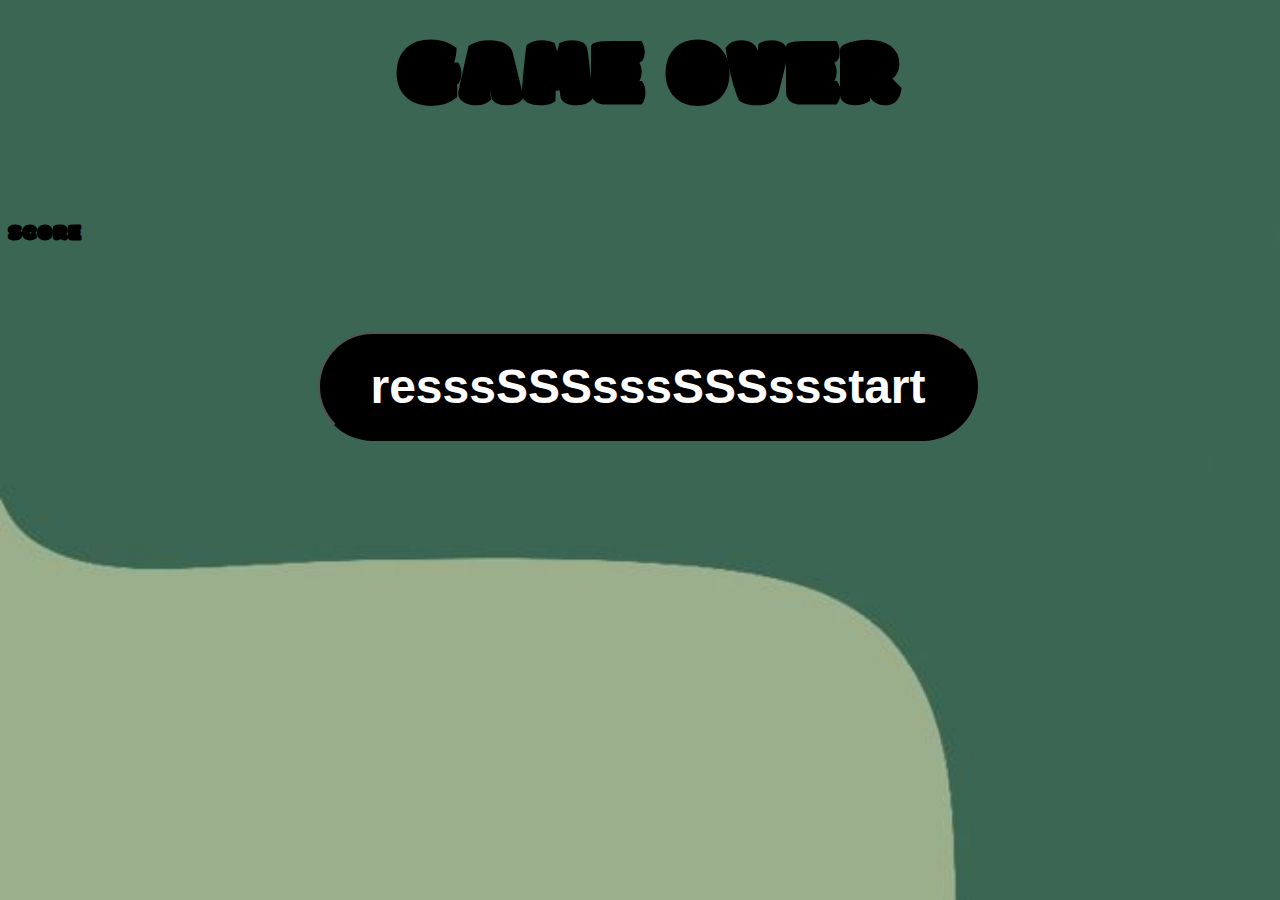
==== endgame.html @ 3b9efca9 "add function endGame (US11) and function displayGameover (us14) without score game" ====
<!DOCTYPE html>
<html lang="en">
<head>
    <meta charset="UTF-8">
    <meta name="viewport" content="width=device-width, initial-scale=1.0">
    <link rel="stylesheet" href="Assets/css/style.css">

    <title>This Snake eats anything</title>
</head>
<body>
    <h1>GAME OVER</h1>
    <h2 class="game-score-title">SCORE</h2>
    <p id="game-score" class="game-score"></p>
    <button class="btn btn-start">
        <a id="start" class="start" href="game.html">resssSSSsssSSSssstart</a>
    </button>

</body>
</html>
---- Assets/css/style.css ----
@font-face {
    font-family: 'modak';
    src: url('/Assets/fonts/Modak-Regular.ttf');
}

.snake,
.apple {
    display: none;
}

body {
    width: 100%;
    font-family: 'modak';
    background-image: url('/Assets/img/background.jpg');
    background-repeat: no-repeat;
    background-size: auto;
}

#canvas {
    width: 90%;
    display: flex;
    margin: 70px auto;
    background-color: white;
}

h1 {
    font-size: 6rem;
    text-align: center;
    margin-top: 0px;
}

.main-logo {
    display: flex;
    margin: 150px auto 50px auto;
    width: 40%;
}

.btn-start {
    display: flex;
    margin: 80px auto;
    font-size: 3rem;
    font-weight: 600;
    background-color: black;
    color: white;
    padding: 25px 50px;
    border-radius: 100px;
}

.btn-back {
    margin: 50px 40px;
    display: flex;
    font-weight: 600;
    padding: 15px 30px;
    border-radius: 100px;
    background-color: black;
}


.btn-replay {
    margin: 35px 375px;
    display: block;
    font-weight: 600;
    padding: 15px 30px;
    border-radius: 100px;
    background-color: black
}

.text-btn-replay {
    background-color: #9BAF8C;
    padding: 50px 200px;
    position: absolute;
    top: 25%;
    left: 25%;
    display: none;
    justify-content: center;
}

.p-1 {
    font-size: 60px;
}

.p-2 {
    font-size: 30px;
    text-align: center;
}

.start {
    text-decoration: none;
    color: white;
}

.back {
    color: white;
    text-decoration: none;
    font-size: 1.5rem;
}

.arrow {
    width: 25%;
}

.game-logo {
    display: flex;
    width: 25%;
}

.arrowUp,
.arrowDown {
    display: flex;
    margin: auto;
}

.command-center {
    display: flex;
    justify-content: center;
}

.arrowUp {
    margin-top: 50px;
}

@media all and (min-width: 544px) {

    body {
        background-size: cover;
    }

    .main-logo {
        width: 20%
    }

    #canvas {
        width: 50%;
        margin: 70px;
    }

    .command {
        width: 40%;
        position: absolute;
        margin-top: -60%;
        margin-left: 60%;
    }

    .btn-back {
        position: absolute;
        margin-top: -18%;
        margin-left: 75%;
    }


}
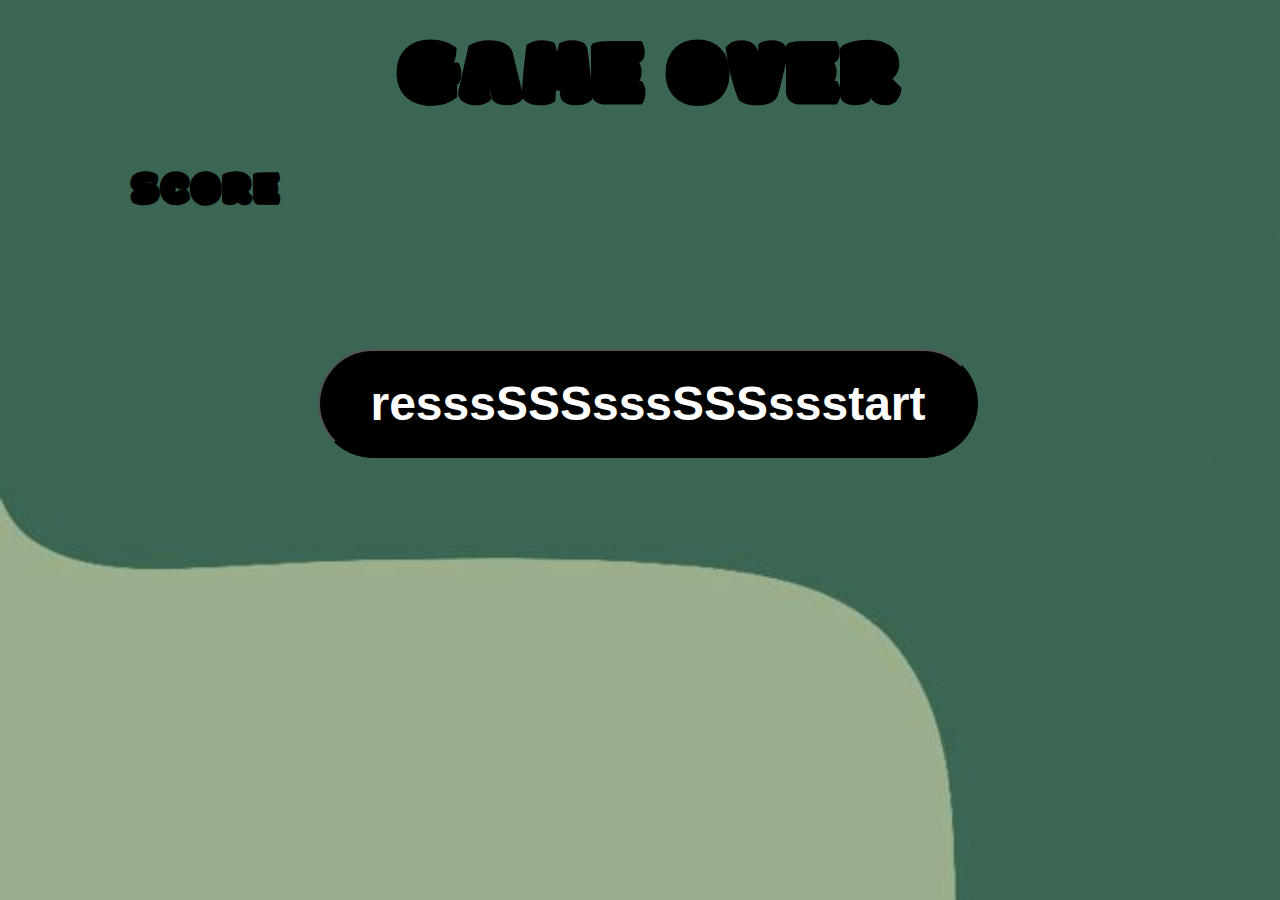
==== commit 2a85912c: "upgrade function timer with minutes and millisecondes" ====
--- a/endgame.html
+++ b/endgame.html
@@ -1,19 +1,23 @@
 <!DOCTYPE html>
 <html lang="en">
+
 <head>
     <meta charset="UTF-8">
     <meta name="viewport" content="width=device-width, initial-scale=1.0">
     <link rel="stylesheet" href="Assets/css/style.css">
-
     <title>This Snake eats anything</title>
 </head>
+
 <body>
     <h1>GAME OVER</h1>
+   <div class="score">
     <h2 class="game-score-title">SCORE</h2>
-    <p id="game-score" class="game-score"></p>
+    <p id="end-game-score" class="game-score"></p>
+</div>
     <button class="btn btn-start">
         <a id="start" class="start" href="game.html">resssSSSsssSSSssstart</a>
     </button>
+    <script src="Assets/js/script.js"></script>
+</body>
 
-</body>
 </html>--- a/Assets/css/style.css
+++ b/Assets/css/style.css
@@ -19,7 +19,7 @@
 #canvas {
     width: 90%;
     display: flex;
-    margin: 70px auto;
+    margin: 30px auto 0px auto;
     background-color: white;
 }
 
@@ -47,7 +47,7 @@
 }
 
 .btn-back {
-    margin: 50px 40px;
+    margin: 0px 20px;
     display: flex;
     font-weight: 600;
     padding: 15px 30px;
@@ -116,7 +116,22 @@
 }
 
 .arrowUp {
-    margin-top: 50px;
+    margin-top: -30px;
+}
+
+.score {
+    margin-top: -30px;
+    font-size: 2rem;
+    display: flex;
+    align-items: center;
+    justify-content: space-around;
+}
+.time {
+    margin-top: -30px;
+    font-size: 2rem;
+    display: flex;
+    align-items: center;
+    justify-content: space-around;
 }
 
 @media all and (min-width: 544px) {
@@ -143,9 +158,13 @@
 
     .btn-back {
         position: absolute;
-        margin-top: -18%;
-        margin-left: 75%;
+        margin-top: -20%;
+        margin-left: 80%;
     }
 
-
+    .score {
+        margin-top: -100px;
+        width: 50%;
+    }
+    
 }